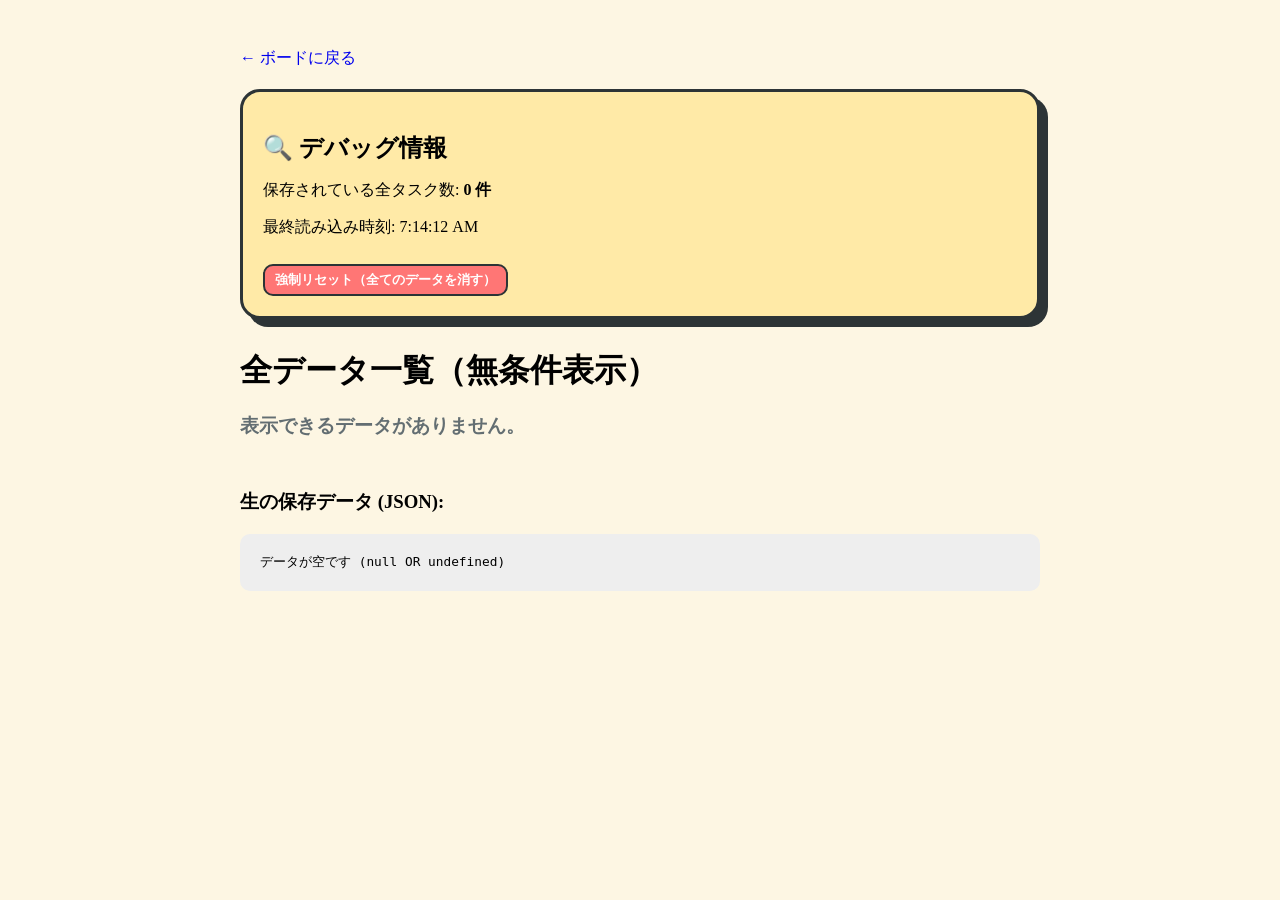
==== history.html @ 9e370a2a "Add files via upload" ====
<!DOCTYPE html>
<html lang="ja">
<head>
    <meta charset="UTF-8">
    <title>【デバッグ版】タスク履歴確認</title>
    <link rel="stylesheet" href="style.css">
    <style>
        .debug-panel {
            background: #ffeaa7;
            border: 3px solid #2d3436;
            padding: 20px;
            border-radius: 20px;
            margin-bottom: 30px;
            box-shadow: 8px 8px 0 #2d3436;
        }
    </style>
</head>
<body style="background: #fdf6e3; padding: 40px;">
    <div style="max-width: 800px; margin: 0 auto;">
        <a href="index.html" class="add-task-header-btn" style="text-decoration: none; display: inline-block; margin-bottom: 20px;">← ボードに戻る</a>
        
        <div class="debug-panel">
            <h2 style="font-weight: 900; margin-bottom: 10px;">🔍 デバッグ情報</h2>
            <p>保存されている全タスク数: <strong id="debug-count">確認中...</strong></p>
            <p>最終読み込み時刻: <span id="debug-time"></span></p>
            <button onclick="localStorage.clear(); location.reload();" style="background: #ff7675; color: white; border: 2px solid #2d3436; padding: 5px 10px; border-radius: 10px; cursor: pointer; font-weight: 800; margin-top: 10px;">強制リセット（全てのデータを消す）</button>
        </div>

        <h1 style="font-weight: 900; font-size: 2rem; margin-bottom: 20px;">全データ一覧（無条件表示）</h1>
        <div id="full-list" class="history-list">
            <!-- Loading... -->
        </div>

        <div style="margin-top: 50px;">
            <h3 style="font-weight: 800;">生の保存データ (JSON):</h3>
            <pre id="raw-json" style="background: #eee; padding: 20px; border-radius: 10px; overflow-x: auto; font-size: 0.8rem;"></pre>
        </div>
    </div>

    <script>
        function renderAll() {
            const listEl = document.getElementById('full-list');
            const countEl = document.getElementById('debug-count');
            const timeEl = document.getElementById('debug-time');
            const rawEl = document.getElementById('raw-json');
            
            timeEl.textContent = new Date().toLocaleTimeString();
            
            const rawData = localStorage.getItem('kanban-tasks');
            rawEl.textContent = rawData || 'データが空です (null OR undefined)';
            
            const tasks = JSON.parse(rawData) || [];
            countEl.textContent = tasks.length + ' 件';

            listEl.innerHTML = '';
            if (tasks.length === 0) {
                listEl.innerHTML = '<p style="font-size: 1.2rem; font-weight: 800; color: #636e72;">表示できるデータがありません。</p>';
                return;
            }

            tasks.forEach(task => {
                const item = document.createElement('div');
                item.className = 'history-item';
                item.style.marginBottom = '20px';
                item.style.background = 'white';
                item.style.border = '3px solid #2d3436';
                item.style.padding = '20px';
                item.style.borderRadius = '20px';
                item.style.boxShadow = '6px 6px 0 #2d3436';
                
                item.innerHTML = `
                    <div style="font-weight: 900; font-size: 1.2rem;">内容: ${task.content || 'なし'}</div>
                    <div style="font-size: 0.9rem; color: #636e72; margin-top: 10px;">
                        ステータス: <strong>${task.status}</strong> | 
                        ID: ${task.id} | 
                        完了時刻: ${task.completedAt ? new Date(task.completedAt).toLocaleString() : 'なし'} |
                        アーカイブ: ${task.archived ? 'はい' : 'いいえ'}
                    </div>
                `;
                listEl.appendChild(item);
            });
        }

        document.addEventListener('DOMContentLoaded', renderAll);
    </script>
</body>
</html>
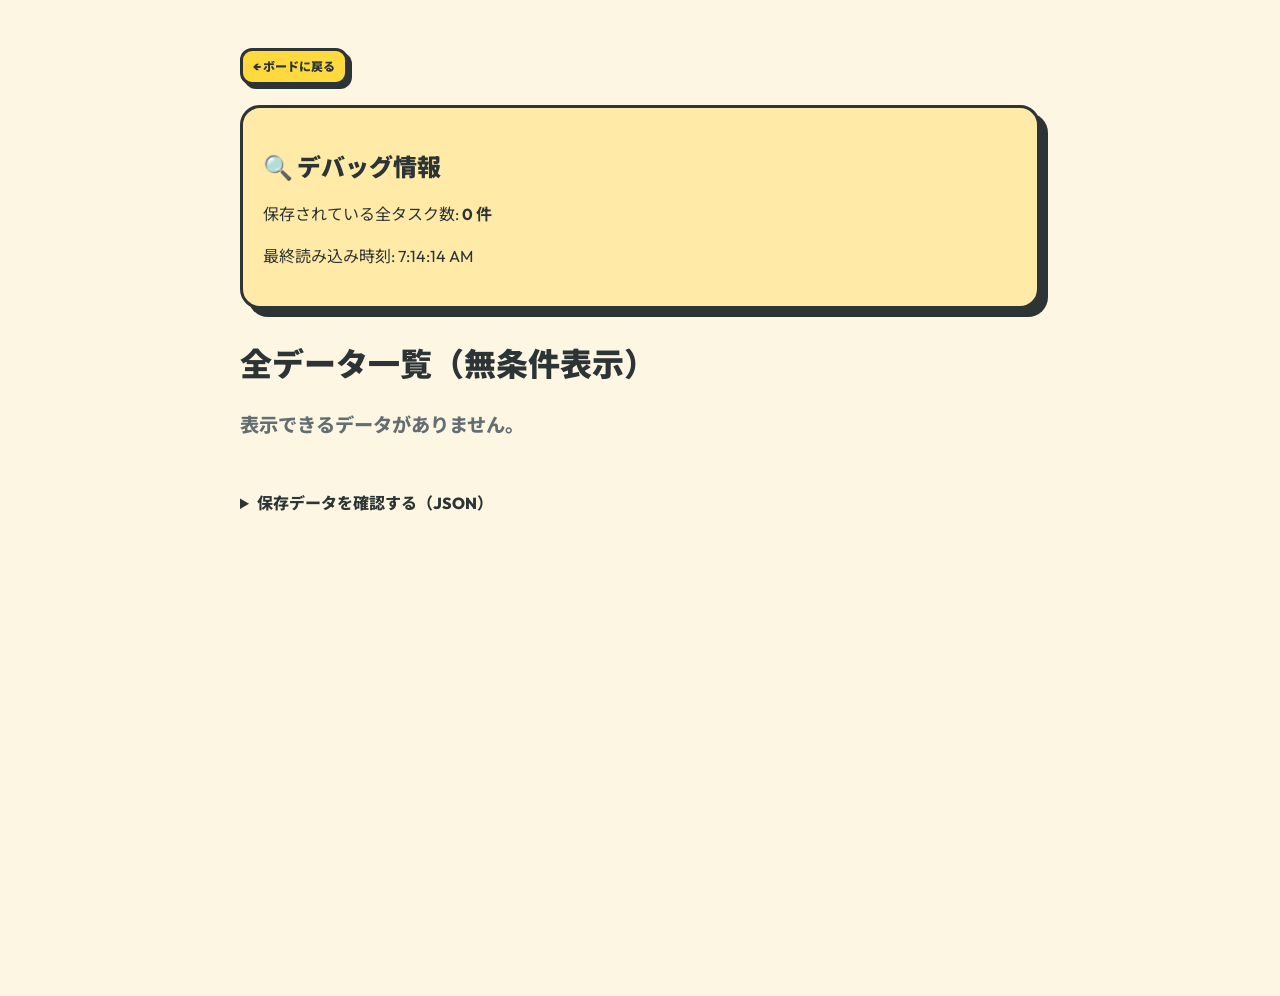
==== commit 7661c7e4: "Add files via upload" ====
--- a/history.html
+++ b/history.html
@@ -23,7 +23,6 @@
             <h2 style="font-weight: 900; margin-bottom: 10px;">🔍 デバッグ情報</h2>
             <p>保存されている全タスク数: <strong id="debug-count">確認中...</strong></p>
             <p>最終読み込み時刻: <span id="debug-time"></span></p>
-            <button onclick="localStorage.clear(); location.reload();" style="background: #ff7675; color: white; border: 2px solid #2d3436; padding: 5px 10px; border-radius: 10px; cursor: pointer; font-weight: 800; margin-top: 10px;">強制リセット（全てのデータを消す）</button>
         </div>
 
         <h1 style="font-weight: 900; font-size: 2rem; margin-bottom: 20px;">全データ一覧（無条件表示）</h1>
@@ -31,13 +30,23 @@
             <!-- Loading... -->
         </div>
 
-        <div style="margin-top: 50px;">
-            <h3 style="font-weight: 800;">生の保存データ (JSON):</h3>
+        <details style="margin-top: 50px;">
+            <summary style="font-weight: 800; cursor: pointer;">保存データを確認する（JSON）</summary>
             <pre id="raw-json" style="background: #eee; padding: 20px; border-radius: 10px; overflow-x: auto; font-size: 0.8rem;"></pre>
-        </div>
+        </details>
     </div>
 
     <script>
+        function escapeHTML(value) {
+            return String(value || '').replace(/[&<>"']/g, char => ({
+                '&': '&amp;',
+                '<': '&lt;',
+                '>': '&gt;',
+                '"': '&quot;',
+                "'": '&#39;'
+            }[char]));
+        }
+
         function renderAll() {
             const listEl = document.getElementById('full-list');
             const countEl = document.getElementById('debug-count');
@@ -46,10 +55,18 @@
             
             timeEl.textContent = new Date().toLocaleTimeString();
             
-            const rawData = localStorage.getItem('kanban-tasks');
+            const rawData = localStorage.getItem('local_tasks');
             rawEl.textContent = rawData || 'データが空です (null OR undefined)';
             
-            const tasks = JSON.parse(rawData) || [];
+            let tasks = [];
+            try {
+                const parsed = rawData ? JSON.parse(rawData) : [];
+                tasks = Array.isArray(parsed) ? parsed : [];
+            } catch (error) {
+                countEl.textContent = '読み込み失敗';
+                listEl.innerHTML = '<p style="font-size: 1.2rem; font-weight: 800; color: #d63031;">保存データの形式が壊れているため、履歴を表示できません。</p>';
+                return;
+            }
             countEl.textContent = tasks.length + ' 件';
 
             listEl.innerHTML = '';
@@ -69,12 +86,12 @@
                 item.style.boxShadow = '6px 6px 0 #2d3436';
                 
                 item.innerHTML = `
-                    <div style="font-weight: 900; font-size: 1.2rem;">内容: ${task.content || 'なし'}</div>
+                    <div style="font-weight: 900; font-size: 1.2rem;">内容: ${escapeHTML(task.title || task.content || 'なし')}</div>
                     <div style="font-size: 0.9rem; color: #636e72; margin-top: 10px;">
-                        ステータス: <strong>${task.status}</strong> | 
-                        ID: ${task.id} | 
-                        完了時刻: ${task.completedAt ? new Date(task.completedAt).toLocaleString() : 'なし'} |
-                        アーカイブ: ${task.archived ? 'はい' : 'いいえ'}
+                        ステータス: <strong>${escapeHTML(task.status || 'なし')}</strong> | 
+                        ID: ${escapeHTML(task.id || 'なし')} | 
+                        更新: ${task.updatedAt ? new Date(task.updatedAt).toLocaleString() : 'なし'} |
+                        詳細: ${task.description ? 'あり' : 'なし'}
                     </div>
                 `;
                 listEl.appendChild(item);
--- a/style.css
+++ b/style.css
@@ -0,0 +1,1045 @@
+@import url('https://fonts.googleapis.com/css2?family=Outfit:wght@400;600;800;900&family=Noto+Sans+JP:wght@400;700;900&display=swap');
+
+:root {
+    --bg-color: #fdf6e3; /* Beige */
+    --card-bg: #ffffff;
+    --accent-red: #ff6b6b;
+    --accent-blue: #4d96ff;
+    --accent-green: #6bcb77;
+    --accent-yellow: #ffd93d;
+    --text-main: #2d3436;
+    --text-muted: #636e72;
+    --border-width: 3px;
+    --shadow-color: #2d3436;
+}
+
+/* Main Title - PREMIUM INDUSTRIAL PLATE */
+.main-title-pop {
+    font-size: 2.2rem;
+    font-weight: 900;
+    color: #e0e0e0;
+    background: linear-gradient(145deg, #323232, #1a1a1a);
+    text-align: center;
+    margin: 15px auto 25px auto;
+    width: fit-content;
+    padding: 10px 80px;
+    letter-spacing: 8px;
+    text-transform: uppercase;
+    border: 3px solid #444;
+    border-radius: 4px;
+    position: relative;
+    box-shadow: 
+        0 10px 25px rgba(0,0,0,0.6),
+        inset 0 1px 1px rgba(255,255,255,0.1);
+    /* Beveled edge look */
+    outline: 2px solid #222;
+    outline-offset: 4px;
+    font-family: 'Outfit', sans-serif;
+    text-shadow: -1px -1px 0px #000, 1px 1px 0px rgba(255,255,255,0.1);
+}
+
+/* Hazard Stripes & Rivets */
+.main-title-pop::before, .main-title-pop::after {
+    content: "";
+    position: absolute;
+    top: 50%;
+    transform: translateY(-50%);
+    width: 30px;
+    height: 70%;
+    background: repeating-linear-gradient(
+        45deg,
+        #f1c40f,
+        #f1c40f 8px,
+        #1a1a1a 8px,
+        #1a1a1a 16px
+    );
+    border: 2px solid #000;
+}
+.main-title-pop::before { left: 15px; }
+.main-title-pop::after { right: 15px; }
+
+/* Screws / Rivets */
+.main-title-pop .rivet-tl, .main-title-pop .rivet-tr, .main-title-pop .rivet-bl, .main-title-pop .rivet-br {
+    position: absolute;
+    width: 8px;
+    height: 8px;
+    background: linear-gradient(135deg, #95a5a6, #2c3e50);
+    border-radius: 50%;
+    border: 1px solid #000;
+    box-shadow: 1px 1px 2px rgba(0,0,0,0.5);
+}
+.main-title-pop .rivet-tl { top: 8px; left: 8px; }
+.main-title-pop .rivet-tr { top: 8px; right: 8px; }
+.main-title-pop .rivet-bl { bottom: 8px; left: 8px; }
+.main-title-pop .rivet-br { bottom: 8px; right: 8px; }
+
+body {
+    font-family: 'Outfit', 'Noto Sans JP', sans-serif;
+    color: var(--text-main);
+    line-height: 1.6;
+    height: 100vh;
+    background-color: var(--bg-color);
+    overflow-x: hidden;
+    position: relative;
+}
+
+/* Worker Management List Item */
+.worker-item {
+    display: flex;
+    justify-content: space-between;
+    align-items: center;
+    padding: 12px 15px;
+    margin-bottom: 8px;
+    background: white;
+    border: 3px solid var(--text-main);
+    box-shadow: 4px 4px 0px var(--text-main);
+    border-radius: 4px;
+}
+.worker-item span {
+    font-weight: 900;
+    font-size: 1rem;
+}
+.worker-item .btn-del {
+    background: #ff7675;
+    color: white;
+    border: 3px solid var(--text-main);
+    padding: 4px 10px;
+    font-weight: 900;
+    cursor: pointer;
+    border-radius: 4px;
+    box-shadow: 2px 2px 0px var(--text-main);
+}
+.worker-item .btn-del:active {
+    box-shadow: none;
+    transform: translate(2px, 2px);
+}
+
+#auto-scale-wrapper {
+    padding-bottom: 60px; /* Space for shadows at the bottom */
+}
+
+/* Header / System Message Area */
+.header-area {
+    width: 100%;
+    max-width: 1400px;
+    margin: 0 auto 30px auto;
+}
+
+.system-message-card {
+    background: var(--accent-yellow);
+    padding: 25px;
+    border-radius: 40px;
+    border: 5px solid var(--text-main);
+    box-shadow: 12px 12px 0px var(--text-main);
+    display: flex;
+    align-items: center;
+    gap: 30px;
+}
+
+.system-message-card h1 {
+    font-size: 1.4rem;
+    font-weight: 900;
+    text-transform: uppercase;
+    margin-bottom: 5px;
+}
+
+.system-message-card p {
+    font-size: 1.1rem;
+    font-weight: 600;
+}
+
+/* Kanban Board Layout */
+.kanban-container {
+    display: grid;
+    grid-template-columns: repeat(3, 1fr);
+    gap: 20px;
+    align-items: start;
+    width: 100%;
+    max-width: 1400px;
+    margin: 0 auto;
+}
+
+.column {
+    background: white;
+    border: var(--border-width) solid var(--text-main);
+    border-radius: 40px;
+    display: flex;
+    flex-direction: column;
+    height: 700px;
+    min-height: 0;
+    overflow: hidden;
+    box-shadow: 12px 12px 0px var(--shadow-color);
+    transition: transform 0.2s ease;
+}
+
+.column:hover {
+    transform: translate(-4px, -4px);
+    box-shadow: 16px 16px 0px var(--shadow-color);
+}
+
+.column-header {
+    padding: 20px 20px 15px; /* Reduced side padding */
+    display: flex;
+    align-items: center;
+    justify-content: space-between;
+    gap: 10px;
+}
+
+.header-left {
+    display: flex;
+    align-items: center;
+    gap: 8px; /* Compact gap */
+    min-width: 0;
+}
+
+.header-action-btn {
+    background: white;
+    border: 2px solid var(--text-main);
+    border-radius: 12px;
+    padding: 8px;
+    width: 40px;
+    height: 40px;
+    cursor: pointer;
+    display: flex;
+    align-items: center;
+    justify-content: center;
+    transition: all 0.2s ease;
+    box-shadow: 4px 4px 0px var(--shadow-color);
+    color: var(--text-main);
+    font-size: 1.2rem;
+    font-weight: 900;
+}
+
+.header-action-btn:hover {
+    background: var(--accent-yellow);
+    transform: translate(-2px, -2px);
+    box-shadow: 6px 6px 0px var(--shadow-color);
+}
+
+.add-task-header-btn {
+    background: var(--accent-yellow);
+    color: var(--text-main);
+    border: 3px solid var(--text-main);
+    border-radius: 12px;
+    padding: 6px 10px; /* More compact */
+    font-size: 0.75rem; /* Smaller font */
+    font-weight: 900;
+    cursor: pointer;
+    box-shadow: 4px 4px 0px var(--shadow-color);
+    transition: all 0.2s cubic-bezier(0.175, 0.885, 0.32, 1.275);
+    white-space: nowrap;
+}
+
+.add-task-header-btn:hover {
+    transform: translate(-2px, -2px);
+    box-shadow: 6px 6px 0px var(--shadow-color);
+    background: #ffec99;
+}
+
+.column-title {
+    font-size: 1.1rem; /* Smaller to fit in 1 line */
+    font-weight: 900;
+    white-space: nowrap; /* Prevent wrapping */
+}
+
+.column-todo .column-title { color: var(--accent-red); }
+.column-progress .column-title { color: var(--accent-blue); }
+.column-done .column-title { color: var(--accent-green); }
+
+.task-count {
+    background: var(--text-main);
+    color: white;
+    padding: 3px 10px;
+    border-radius: 20px;
+    font-size: 0.8rem;
+    font-weight: 700;
+}
+
+/* Task List */
+.task-list {
+    flex: 1;
+    min-height: 0;
+    padding: 20px;
+    display: flex;
+    flex-direction: column;
+    gap: 20px;
+    overflow-y: auto;
+    overscroll-behavior: contain;
+}
+
+/* Task Card */
+.task-card {
+    background: #fff;
+    border: 2px solid var(--text-main);
+    border-radius: 24px;
+    padding: 18px 15px 12px 15px; /* Compact padding for 1-line */
+    cursor: grab;
+    transition: all 0.2s cubic-bezier(0.175, 0.885, 0.32, 1.275);
+    box-shadow: 6px 6px 0px var(--shadow-color);
+    position: relative;
+}
+
+/* Task Card Priority & Types */
+.task-card.priority-high { background-color: #ffdeeb; }    /* Pink */
+.task-card.priority-medium { background-color: #fff9db; }  /* Light Yellow */
+.task-card.priority-low { background-color: #ffffff; }     /* White */
+.task-card.type-recurring { background-color: #d1e9ff; border-color: #004085; } /* Blue for recurring */
+
+.task-card.type-recurring .task-content { color: #004085; }
+
+.task-card.type-request {
+    background-color: #e8f5e9 !important; /* Soft Green */
+    border-color: #2d6a4f !important;
+    color: #1b4332 !important;
+}
+
+.task-card.deadline-overdue {
+    border-color: #d32f2f;
+    box-shadow: 8px 8px 0px #d32f2f;
+}
+
+.task-card.deadline-today {
+    border-color: #f57c00;
+    box-shadow: 8px 8px 0px #f57c00;
+}
+
+.task-card.deadline-tomorrow {
+    border-color: #fbc02d;
+}
+
+.task-deadline {
+    display: inline-block;
+    margin-top: 8px;
+    padding: 3px 10px;
+    border-radius: 8px;
+    font-size: 0.75rem;
+    font-weight: 900;
+    background-color: #ffeb3b;
+    color: #d32f2f;
+    border: 2px solid #d32f2f;
+    box-shadow: 2px 2px 0px rgba(0,0,0,0.2);
+}
+
+.task-deadline-overdue {
+    background: #d32f2f;
+    color: white;
+}
+
+.task-deadline-today {
+    background: #fff3e0;
+    color: #e65100;
+    border-color: #f57c00;
+}
+
+.task-deadline-tomorrow {
+    background: #fff9db;
+    color: #795400;
+    border-color: #fbc02d;
+}
+
+.log-badge {
+    position: absolute;
+    top: -8px;
+    right: -8px;
+    background-color: var(--accent-red);
+    color: white;
+    font-size: 0.65rem;
+    font-weight: 900;
+    min-width: 18px;
+    height: 18px;
+    padding: 2px 4px;
+    border-radius: 50%;
+    display: flex;
+    align-items: center;
+    justify-content: center;
+    border: 2px solid var(--text-main);
+    box-shadow: 2px 2px 0px var(--shadow-color);
+    z-index: 10;
+    pointer-events: none;
+}
+
+/* Log Stamps */
+.log-stamp {
+    display: inline-flex;
+    align-items: center;
+    justify-content: center;
+    padding: 2px 8px;
+    border-radius: 4px;
+    font-size: 0.7rem;
+    font-weight: 900;
+    text-transform: uppercase;
+    margin-right: 8px;
+    border: 2px solid currentColor;
+    line-height: 1;
+}
+.stamp-done {
+    color: #00b894; /* Emerald Green */
+    background: white;
+}
+.stamp-reject {
+    color: #ff7675; /* Red */
+    background: white;
+}
+.stamp-create {
+    color: #0984e3; /* Blue */
+    background: white;
+}
+
+.task-card:hover {
+    transform: scale(1.03) rotate(1deg);
+    box-shadow: 8px 8px 0px var(--shadow-color);
+}
+
+.detail-preview-trigger {
+    position: absolute;
+    top: 10px;
+    right: 12px;
+    width: 32px;
+    height: 32px;
+    border: 2px solid var(--text-main);
+    border-radius: 50%;
+    background: #e7f3ff;
+    color: #004085;
+    display: flex;
+    align-items: center;
+    justify-content: center;
+    cursor: help;
+    font-size: 1rem;
+    line-height: 1;
+    z-index: 12;
+    box-shadow: 2px 2px 0px var(--shadow-color);
+}
+
+.detail-preview-trigger:hover {
+    background: white;
+    transform: translate(-1px, -1px);
+    box-shadow: 3px 3px 0px var(--shadow-color);
+}
+
+.task-check-count {
+    display: inline-flex;
+    align-items: center;
+    gap: 4px;
+    margin-top: 8px;
+    padding: 3px 9px;
+    border: 2px solid #1b7f3a;
+    border-radius: 999px;
+    background: #e8f5e9;
+    color: #1b7f3a;
+    font-size: 0.75rem;
+    font-weight: 900;
+}
+
+.task-updated-at {
+    margin-top: 8px;
+    color: var(--text-muted);
+    font-size: 0.72rem;
+    font-weight: 900;
+}
+
+.task-detail-preview {
+    position: fixed;
+    left: 50%;
+    top: 50%;
+    width: min(calc(100vw - 56px), 1120px);
+    max-height: calc(100vh - 56px);
+    transform: translate(-50%, -50%);
+    display: none;
+    flex-direction: column;
+    gap: 14px;
+    box-sizing: border-box;
+    padding: 28px;
+    background: #fdf6e3;
+    border: 4px solid var(--text-main);
+    border-radius: 24px;
+    box-shadow: 8px 8px 0px var(--shadow-color);
+    z-index: 1400;
+    pointer-events: auto;
+}
+
+.task-detail-preview.active {
+    display: flex;
+}
+
+.task-detail-preview.dragging {
+    cursor: grabbing;
+    user-select: none;
+}
+
+.task-detail-preview-title {
+    padding-right: 48px;
+    font-size: 1.35rem;
+    font-weight: 900;
+    cursor: grab;
+    user-select: none;
+    touch-action: none;
+}
+
+.task-detail-preview-toolbar {
+    display: flex;
+    align-items: center;
+    gap: 10px;
+    flex-wrap: wrap;
+}
+
+.task-detail-preview-search {
+    flex: 1 1 260px;
+    min-width: 180px;
+    padding: 9px 12px;
+    border: 3px solid var(--text-main);
+    border-radius: 12px;
+    font: inherit;
+    font-weight: 900;
+    background: white;
+}
+
+.task-detail-preview-history {
+    flex: 0 0 auto;
+    color: var(--text-muted);
+    font-size: 0.82rem;
+    font-weight: 900;
+}
+
+.task-detail-preview-edit,
+.task-detail-preview-filter {
+    flex: 0 0 auto;
+    padding: 9px 16px;
+    border: 3px solid #004085;
+    border-radius: 12px;
+    background: #e7f3ff;
+    color: #004085;
+    font-weight: 900;
+    cursor: pointer;
+}
+
+.task-detail-preview-filter {
+    border-color: #1b7f3a;
+    background: #e8f5e9;
+    color: #1b7f3a;
+}
+
+.task-detail-preview-filter.active {
+    background: #1b7f3a;
+    color: white;
+}
+
+.task-detail-preview-edit:hover,
+.task-detail-preview-filter:hover {
+    background: white;
+    color: #004085;
+}
+
+.task-detail-preview-close {
+    position: absolute;
+    top: 18px;
+    right: 18px;
+    width: 38px;
+    height: 38px;
+    border: 3px solid var(--text-main);
+    border-radius: 50%;
+    background: white;
+    color: var(--text-main);
+    font-size: 1.25rem;
+    font-weight: 900;
+    line-height: 1;
+    cursor: pointer;
+    box-shadow: 3px 3px 0px var(--shadow-color);
+}
+
+.task-detail-preview-close:hover {
+    background: var(--accent-red);
+    color: white;
+}
+
+.task-detail-preview-body {
+    flex: 1;
+    min-height: 45vh;
+    overflow-y: auto;
+    white-space: normal;
+    overflow-wrap: anywhere;
+    box-sizing: border-box;
+    padding: 20px;
+    background: white;
+    border: 3px solid var(--accent-blue);
+    border-radius: 15px;
+    font-size: 1rem;
+    font-weight: 700;
+    line-height: 1.6;
+}
+
+.detail-render-line {
+    display: flex;
+    align-items: flex-start;
+    gap: 8px;
+    min-height: 1.6em;
+    white-space: pre-wrap;
+}
+
+.detail-render-done-line {
+    color: rgba(45, 52, 54, 0.62);
+    background: #f0fff4;
+    border-left: 5px solid #1b7f3a;
+    border-radius: 8px;
+    padding-left: 10px;
+}
+
+.detail-render-line-with-timestamp {
+    display: flex;
+    align-items: flex-start;
+    gap: 16px;
+    justify-content: space-between;
+    white-space: normal;
+}
+
+.detail-render-line-text {
+    flex: 1;
+    min-width: 0;
+    white-space: pre-wrap;
+}
+
+.detail-line-check-toggle {
+    flex: 0 0 auto;
+    width: 28px;
+    height: 28px;
+    border: 2px solid #1b7f3a;
+    border-radius: 8px;
+    background: white;
+    color: #1b7f3a;
+    display: inline-flex;
+    align-items: center;
+    justify-content: center;
+    font-size: 0.9rem;
+    font-weight: 900;
+    line-height: 1;
+    cursor: pointer;
+    box-shadow: 2px 2px 0px rgba(45, 52, 54, 0.25);
+}
+
+.detail-line-check-toggle.checked {
+    background: #e8f5e9;
+}
+
+.detail-line-check-toggle:hover {
+    transform: translate(-1px, -1px);
+    box-shadow: 3px 3px 0px rgba(45, 52, 54, 0.35);
+}
+
+.detail-render-blank {
+    height: 1.2em;
+}
+
+.detail-render-check {
+    color: #1b7f3a;
+    font-weight: 900;
+    text-shadow: 0 0 0 #1b7f3a;
+}
+
+.detail-search-hit {
+    background: #ffd93d;
+    color: var(--text-main);
+    border-radius: 4px;
+    padding: 0 2px;
+}
+
+.detail-render-separator {
+    width: 100%;
+    margin: 18px 0;
+    border: 0;
+    border-top: 4px dashed var(--text-main);
+}
+
+.detail-render-timestamp-row {
+    display: flex;
+    justify-content: flex-end;
+    margin: 8px 0;
+}
+
+.detail-render-timestamp {
+    flex: 0 0 auto;
+    display: inline-flex;
+    align-items: center;
+    justify-content: center;
+    padding: 3px 10px;
+    border: 2px solid #795400;
+    border-radius: 999px;
+    background: #fff9db;
+    color: #795400;
+    font-size: 0.85rem;
+    font-weight: 900;
+    line-height: 1.2;
+    box-shadow: 2px 2px 0px rgba(45, 52, 54, 0.35);
+}
+
+.detail-render-empty {
+    color: var(--text-muted);
+    font-weight: 900;
+}
+
+/* Warnings */
+.warning-stamp {
+    position: absolute;
+    top: -12px;
+    left: 10px;
+    background: var(--accent-red);
+    color: white;
+    padding: 2px 8px; /* Compact */
+    font-size: 0.65rem; /* Smaller */
+    font-weight: 900;
+    border: 2px solid var(--text-main);
+    border-radius: 6px;
+    transform: rotate(0deg); /* No rotation */
+    box-shadow: 2px 2px 0px var(--shadow-color);
+    z-index: 5;
+    pointer-events: none;
+}
+
+@keyframes stamp-pop {
+    0% { transform: scale(3) rotate(0deg); opacity: 0; }
+    100% { transform: scale(1) rotate(-15deg); opacity: 1; }
+}
+
+.task-card:active {
+    cursor: grabbing;
+    transform: scale(0.95);
+}
+
+.task-card.dragging {
+    opacity: 0.4;
+}
+
+.task-content {
+    font-size: 1.05rem;
+    font-weight: 700;
+    line-height: 1.4;
+    padding-right: 30px; /* Space for trash icon */
+}
+
+.trash-btn {
+    position: absolute;
+    top: 15px;
+    right: 15px;
+    background: white;
+    border: 2px solid var(--text-main);
+    color: var(--text-main); /* Darker for visibility */
+    cursor: pointer;
+    padding: 6px;
+    border-radius: 10px;
+    transition: all 0.2s ease;
+    display: flex;
+    align-items: center;
+    justify-content: center;
+    z-index: 10;
+    box-shadow: 2px 2px 0px var(--shadow-color);
+}
+
+.trash-btn:hover {
+    background: var(--accent-red);
+    color: white;
+    transform: scale(1.1);
+}
+
+.task-card .trash-btn {
+    opacity: 0.8;
+}
+
+.task-card:hover .trash-btn {
+    opacity: 1;
+}
+
+.task-footer {
+    margin-top: 15px;
+    display: flex;
+    justify-content: flex-end;
+    font-size: 0.8rem;
+    font-weight: 800;
+    color: var(--text-muted);
+}
+
+/* Add Task Button */
+.add-task-btn {
+    margin: 10px 25px 30px;
+    padding: 18px;
+    background: #f8f9fa;
+    border: 3px dashed var(--text-main);
+    border-radius: 25px;
+    color: var(--text-main);
+    font-size: 1.1rem;
+    font-weight: 900;
+    cursor: pointer;
+    transition: all 0.2s ease;
+}
+
+.add-task-btn:hover {
+    background: var(--accent-yellow);
+    border-style: solid;
+    transform: translateY(-3px);
+}
+
+/* Modal Styling */
+.modal-overlay {
+    box-sizing: border-box;
+    position: fixed;
+    top: 0;
+    left: 0;
+    right: 0;
+    bottom: 0;
+    background: rgba(0, 0, 0, 0.3);
+    backdrop-filter: blur(8px);
+    display: none;
+    align-items: center;
+    justify-content: center;
+    padding: 18px;
+    z-index: 1000;
+}
+
+.modal-overlay.active { display: flex; }
+
+.modal-content {
+    background: #fdf6e3;
+    box-sizing: border-box;
+    padding: 40px;
+    border: 4px solid var(--text-main);
+    border-radius: 40px;
+    width: 90%;
+    max-width: 500px;
+    box-shadow: 15px 15px 0px var(--shadow-color);
+    position: relative;
+}
+
+.modal-content.detail-fullscreen {
+    width: min(100%, 1120px);
+    max-width: none;
+    max-height: calc(100vh - 36px);
+    display: flex;
+    flex-direction: column;
+    overflow-y: auto;
+    padding: 28px;
+    border-radius: 24px;
+    box-shadow: 8px 8px 0px var(--shadow-color);
+}
+
+.modal-content.detail-fullscreen .modal-header {
+    margin-bottom: 16px;
+}
+
+.modal-content.detail-fullscreen .detail-form-group {
+    flex: 1;
+    min-height: 0;
+    display: flex;
+    flex-direction: column;
+}
+
+.modal-content.detail-fullscreen textarea#task-desc {
+    flex: 1;
+    min-height: 45vh;
+    height: auto;
+}
+
+.modal-content.detail-fullscreen .modal-actions {
+    margin-top: 12px !important;
+}
+
+.modal-header {
+    font-size: 1.8rem;
+    font-weight: 900;
+    margin-bottom: 25px;
+}
+
+.form-group {
+    margin-bottom: 20px;
+}
+
+.form-group label {
+    display: block;
+    font-weight: 900;
+    margin-bottom: 8px;
+    font-size: 0.9rem;
+}
+
+.detail-label-row {
+    display: flex;
+    align-items: center;
+    justify-content: space-between;
+    gap: 12px;
+    margin-bottom: 8px;
+}
+
+.detail-label-row label {
+    margin-bottom: 0;
+}
+
+.detail-tool-buttons {
+    display: flex;
+    gap: 8px;
+    flex-wrap: wrap;
+    justify-content: flex-end;
+}
+
+.detail-fullscreen-btn {
+    flex: 0 0 auto;
+    padding: 6px 12px;
+    border: 3px solid var(--text-main);
+    border-radius: 12px;
+    background: #e7f3ff;
+    color: #004085;
+    font-weight: 900;
+    cursor: pointer;
+}
+
+.detail-check-btn {
+    background: #e8f5e9;
+    color: #1b7f3a;
+    border-color: #1b7f3a;
+}
+
+.detail-timestamp-btn {
+    background: #fff9db;
+    color: #795400;
+    border-color: #795400;
+}
+
+.detail-template-btn {
+    background: #f0e7ff;
+    color: #4b2e83;
+    border-color: #4b2e83;
+}
+
+.modal-content input, 
+.modal-content textarea, 
+.modal-content select {
+    box-sizing: border-box;
+    width: 100%;
+    padding: 12px 15px;
+    border: 3px solid var(--text-main);
+    border-radius: 15px;
+    font-size: 1rem;
+    font-family: inherit;
+    font-weight: 700;
+}
+
+.modal-content textarea {
+    height: 100px;
+    resize: vertical;
+}
+
+textarea#task-desc {
+    font-family: "MS Gothic", "Consolas", monospace;
+    line-height: 1.55;
+    tab-size: 4;
+}
+
+.modal-actions {
+    display: flex;
+    justify-content: flex-end;
+    gap: 20px;
+}
+
+.btn {
+    padding: 15px 30px;
+    border-radius: 25px;
+    font-weight: 900;
+    cursor: pointer;
+    border: 3px solid var(--text-main);
+    transition: all 0.2s ease;
+}
+
+.btn-cancel { background: white; }
+.btn-save { 
+    background: var(--accent-green); 
+    box-shadow: 6px 6px 0px var(--shadow-color);
+}
+
+.btn-save:hover {
+    transform: translate(-3px, -3px);
+    box-shadow: 9px 9px 0px var(--shadow-color);
+}
+
+@media (max-width: 1024px) {
+    .kanban-container { grid-template-columns: 1fr; }
+    .column { height: min(700px, 72vh); }
+}
+
+/* Auth Screen */
+.auth-overlay {
+    position: fixed;
+    top: 0; left: 0; width: 100%; height: 100%;
+    background: #1a1a1a;
+    display: flex;
+    align-items: center;
+    justify-content: center;
+    z-index: 10000;
+}
+.auth-card {
+    background: #2d3436;
+    padding: 40px;
+    border: 4px solid #444;
+    border-radius: 4px;
+    text-align: center;
+    position: relative;
+    box-shadow: 0 20px 50px rgba(0,0,0,0.8);
+    width: 320px;
+}
+.auth-title {
+    color: #f1c40f;
+    font-family: 'Outfit', sans-serif;
+    letter-spacing: 5px;
+    margin-bottom: 30px;
+    font-size: 1.5rem;
+}
+.auth-card input {
+    width: 100%;
+    background: #000;
+    border: 2px solid #444;
+    color: #00ff00; /* Terminal Green */
+    padding: 12px;
+    margin-bottom: 20px;
+    text-align: center;
+    font-size: 1.2rem;
+    font-family: monospace;
+}
+.auth-card button {
+    width: 100%;
+    padding: 12px;
+    background: #444;
+    color: #fff;
+    border: none;
+    font-weight: bold;
+    cursor: pointer;
+    letter-spacing: 2px;
+    transition: 0.2s;
+}
+.auth-card button:hover {
+    background: #f1c40f;
+    color: #000;
+}
+
+/* Worker Management List Item */
+.worker-item {
+    display: flex;
+    justify-content: space-between;
+    align-items: center;
+    padding: 12px 15px;
+    margin-bottom: 8px;
+    background: white;
+    border: 3px solid var(--text-main);
+    box-shadow: 4px 4px 0px var(--text-main);
+    border-radius: 4px;
+}
+.worker-item span {
+    font-weight: 900;
+    font-size: 1rem;
+}
+.worker-item .btn-del {
+    background: #ff7675;
+    color: white;
+    border: 3px solid var(--text-main);
+    padding: 4px 10px;
+    font-weight: 900;
+    cursor: pointer;
+    border-radius: 4px;
+    box-shadow: 2px 2px 0px var(--text-main);
+}
+.worker-item .btn-del:active {
+    box-shadow: none;
+    transform: translate(2px, 2px);
+}
